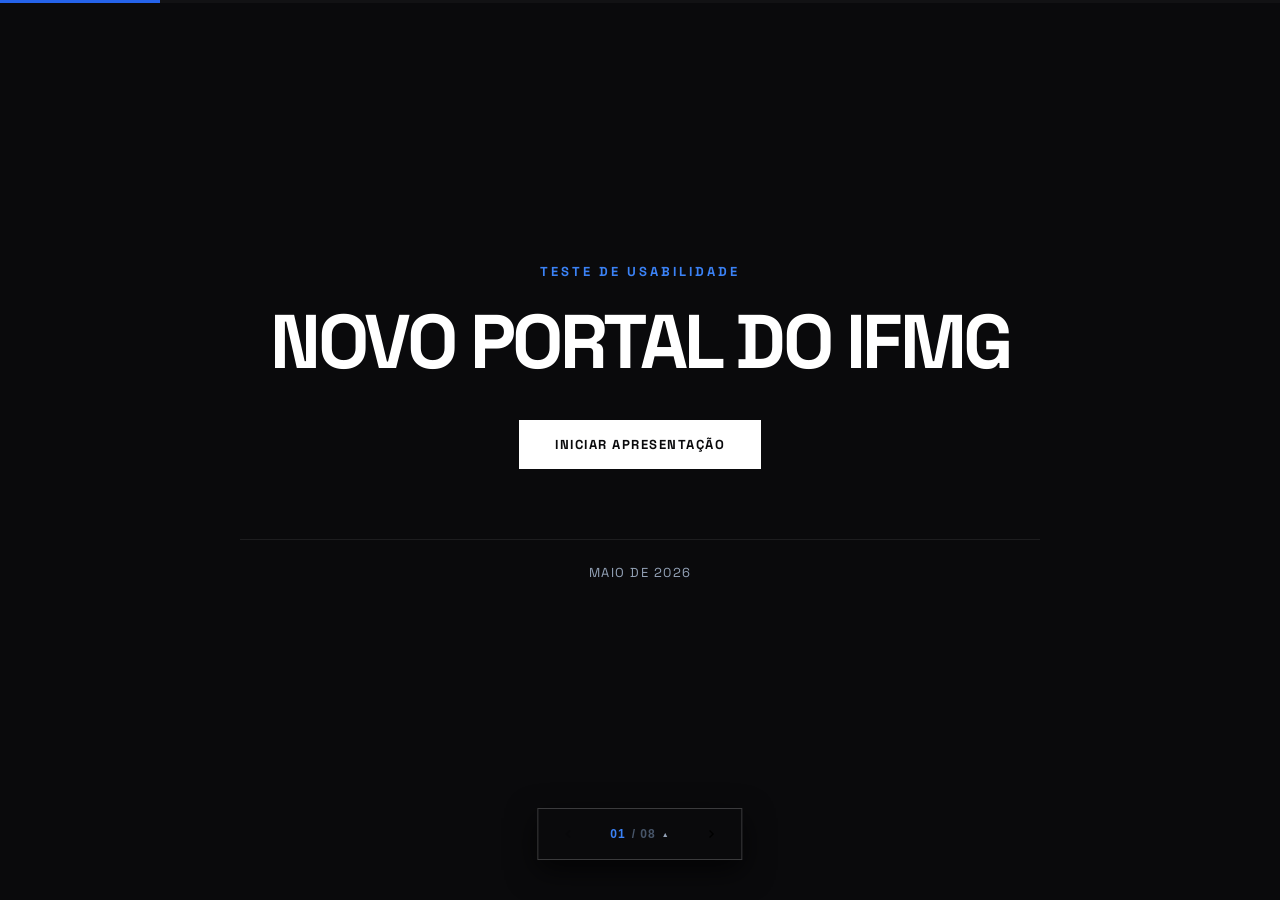
==== index.html @ 2d83eaee "feat: implement premium centered swiss style presentation layout" ====
<!DOCTYPE html>
<html lang="pt-BR">
<head>
  <meta charset="UTF-8">
  <meta name="viewport" content="width=device-width, initial-scale=1.0">
  <title>Apresentação: Teste de usabilidade - Portal IFMG</title>
  <link rel="stylesheet" href="styles.css">
</head>
<body>

  <!-- Background Decorative (Hidden in CSS but kept for DOM compatibility) -->
  <div class="aurora-bg">
    <div class="aurora-blob blob-1"></div>
    <div class="aurora-blob blob-2"></div>
  </div>

  <!-- Progress Bar at top window border -->
  <div class="progress-container">
    <div class="progress-bar" id="progress-bar"></div>
  </div>

  <!-- Slides Viewport Container -->
  <main class="presentation-viewport" id="workspace-container">

    <!-- SLIDE 1: CAPA -->
    <section class="slide-card slide-cover active" data-slide="1">
      <div class="slide-inner-content">
        <div class="cover-badge">TESTE DE USABILIDADE</div>
        <h1 class="cover-title">NOVO PORTAL DO IFMG</h1>
        
        <div style="margin-bottom: 10px;">
          <button class="btn btn-primary" id="start-btn">Iniciar apresentação</button>
        </div>

        <div class="cover-meta">
          <div class="cover-meta-item">MAIO DE 2026</div>
        </div>
      </div>
    </section>

    <!-- SLIDE 2: POR QUE ESTAMOS FAZENDO ISSO? (MOTIVAÇÃO E DADOS DE BUSCA) -->
    <section class="slide-card" data-slide="2">
      <div class="slide-inner-content">
        <div class="slide-section-tag">01 / Motivação e dados de busca</div>
        <div class="slide-header">
          <h2 class="slide-title">Por que estamos fazendo isso?</h2>
          <p class="slide-subtitle">Os dados analíticos que sinalizam a necessidade urgente de teste e redesenho.</p>
        </div>
        
        <div class="slide-content-body">
          <p class="lead">O portal atual apresenta gargalos de usabilidade que dificultam a localização de serviços operacionais básicos pelos servidores:</p>
          
          <!-- Swiss-style typographic layout for key metrics (huge text numbers) -->
          <div class="chart-container">
            <div class="chart-bar-row">
              <span class="chart-label">Rejeição em buscas (/@@search)</span>
              <div class="chart-bar-wrapper">
                <div class="chart-bar" style="width: 95%;"></div>
              </div>
              <span class="chart-value">95.0%</span>
            </div>

            <div class="chart-bar-row">
              <span class="chart-label">Tráfego de busca interna</span>
              <div class="chart-bar-wrapper">
                <div class="chart-bar" style="width: 10.7%;"></div>
              </div>
              <span class="chart-value">10.7%</span>
            </div>

            <div class="chart-bar-row">
              <span class="chart-label">Share de notícias (poluição da home)</span>
              <div class="chart-bar-wrapper">
                <div class="chart-bar" style="width: 29.6%;"></div>
              </div>
              <span class="chart-value">29.6%</span>
            </div>
          </div>

          <div class="notion-callout theme-blue">
            <div class="callout-text">
              <strong>Indicadores críticos:</strong> O alto tráfego de busca interna (<span class="highlight-blue">10,7%</span>) revela que o menu falha em guiar o usuário. A rejeição drástica nos resultados (<span class="highlight-green">95,0%</span>) aponta que a pesquisa interna não resolve o problema, obrigando servidores a <span class="highlight-green">sobrecarregar o suporte</span> telefônico e e-mail da DGP e DTI por links básicos.
            </div>
          </div>
        </div>
      </div>
    </section>

    <!-- SLIDE 3: DEMANDAS REAIS DE ACESSO -->
    <section class="slide-card" data-slide="3">
      <div class="slide-inner-content">
        <div class="slide-section-tag">02 / Demandas dos servidores</div>
        <div class="slide-header">
          <h2 class="slide-title">O que os servidores mais buscam?</h2>
          <p class="slide-subtitle">Os dados reais de tráfego que justificam as tarefas priorizadas no teste de usabilidade.</p>
        </div>
        
        <div class="slide-content-body">
          <div class="slide-grid-3">
            <!-- Col 1: Lead details -->
            <div class="grid-col-lead">
              <h3 class="lead-section-title">Demanda Operacional</h3>
              <p class="lead-text">
                O tráfego de servidores no portal atual é concentrado em pautas burocráticas e rotinas de trabalho. O teste foca em encurtar esses caminhos.
              </p>
            </div>
            
            <!-- Col 2: PROGEP Metric -->
            <div class="notion-card theme-blue">
              <span class="card-metric">56k</span>
              <h3 class="card-title">2.1 / Editais e remoções (PROGEP)</h3>
              <p class="card-desc">
                Editais de remoção e comunicados de concurso público lideram com folga as visualizações de páginas de interesse do servidor no portal atual (~56 mil acessos combinados).
              </p>
            </div>

            <!-- Col 3: Systems Metric -->
            <div class="notion-card theme-green">
              <span class="card-metric">23k</span>
              <h3 class="card-title">2.2 / Sistemas e Benefícios (SEI / DTI)</h3>
              <p class="card-desc">
                Volume expressivo de acessos diretos para links externos de trabalho como o SEI (~20 mil acessos), suporte DTI e benefícios como o Wellhub/Gympass (~3,5 mil acessos).
              </p>
            </div>
          </div>
        </div>
      </div>
    </section>

    <!-- SLIDE 4: FUNDAMENTOS CONCEITUAIS E METODOLOGIA -->
    <section class="slide-card" data-slide="4">
      <div class="slide-inner-content">
        <div class="slide-section-tag">03 / Fundamentos metodológicos</div>
        <div class="slide-header">
          <h2 class="slide-title">Fundamentos conceituais e segmentação</h2>
          <p class="slide-subtitle">Como os dados guiam a estratégia metodológica adotada no novo portal.</p>
        </div>
        
        <div class="slide-content-body">
          <div class="slide-grid">
            <div>
              <ul class="notion-list">
                <li>
                  <strong>Foco no uso desktop (<span class="highlight-blue">59,7%</span>):</strong> Ao contrário dos alunos, os servidores acessam o portal prioritariamente por computadores desktop (<span class="highlight-blue">59,7%</span>), o que justifica o teste concentrado neste layout.
                </li>
                <li>
                  <strong>Segmentação no início da jornada:</strong> Para eliminar o ruído visual gerado pelo feed cronológico de notícias (que polui a home), a nova arquitetura propõe <span class="highlight-green">segmentar o perfil do usuário</span> logo na tela inicial, filtrando os menus.
                </li>
                <li>
                  <strong>Técnica de pensar em voz alta:</strong> Coleta qualitativa baseada na verbalização em tempo real das expectativas do participante ao interagir com o menu do protótipo (<span class="highlight-blue">think aloud</span>).
                </li>
              </ul>
            </div>
            
            <!-- Swiss-style typographic column comparison chart -->
            <div class="segmentation-chart">
              <div class="segment-group">
                <h4>Acesso servidores</h4>
                <div class="segment-bars">
                  <div class="segment-bar-col">
                    <div class="segment-fill"></div>
                    <span class="segment-percent">59.7%</span>
                    <span class="segment-label">Desktop</span>
                  </div>
                  <div class="segment-bar-col">
                    <div class="segment-fill"></div>
                    <span class="segment-percent">39.6%</span>
                    <span class="segment-label">Mobile</span>
                  </div>
                </div>
              </div>
              
              <div class="segment-group">
                <h4>Acesso estudantes</h4>
                <div class="segment-bars">
                  <div class="segment-bar-col">
                    <div class="segment-fill"></div>
                    <span class="segment-percent">43.3%</span>
                    <span class="segment-label">Desktop</span>
                  </div>
                  <div class="segment-bar-col">
                    <div class="segment-fill"></div>
                    <span class="segment-percent">55.8%</span>
                    <span class="segment-label">Mobile</span>
                  </div>
                </div>
              </div>
            </div>
          </div>
        </div>
      </div>
    </section>

    <!-- SLIDE 5: ENVOLVIDOS E PERFIS DOS PARTICIPANTES -->
    <section class="slide-card" data-slide="5">
      <div class="slide-inner-content">
        <div class="slide-section-tag">04 / Parceria e perfis de teste</div>
        <div class="slide-header">
          <h2 class="slide-title">Envolvidos e perfis dos participantes</h2>
          <p class="slide-subtitle">Parceria institucional e a definição de quem valida a proposta de interface.</p>
        </div>
        
        <div class="slide-content-body">
          <div class="slide-grid-3">
            <!-- Col 1: Lead details -->
            <div class="grid-col-lead">
              <h3 class="lead-section-title">Amostra de Teste</h3>
              <p class="lead-text">
                Definição qualitativa baseada nas rotinas operacionais dos servidores do IFMG, assegurando a validação de tarefas críticas.
              </p>
            </div>
            
            <!-- Col 2: DTI + Comunicação partnership -->
            <div class="notion-card theme-blue">
              <h3 class="card-title">4.1 / Parceria: Comunicação e DTI</h3>
              <p class="card-desc">
                O projeto une a Diretoria de Comunicação (design de arquitetura, tom de voz e curadoria de conteúdo) e a Diretoria de Tecnologia da Informação (segurança, backend e integrações), garantindo viabilidade e inteligibilidade.
              </p>
              <span class="card-role-badge">Cooperação</span>
            </div>

            <!-- Col 3: Servers profiles -->
            <div class="notion-card theme-green">
              <h3 class="card-title">4.2 / Tarefas críticas avaliadas</h3>
              <p class="card-desc">
                Amostra de 5 a 8 servidores (docentes e TAEs) testando fluxos essenciais: consulta de contracheques e informe anual de rendimentos (DGP), editais de remoção, diários de classe no SUAP e chamados de infraestrutura da DTI.
              </p>
              <span class="card-role-badge">Perfil avaliado</span>
            </div>
          </div>
        </div>
      </div>
    </section>

    <!-- SLIDE 6: LIMITAÇÕES DO TESTE E PLATAFORMA -->
    <section class="slide-card" data-slide="6">
      <div class="slide-inner-content">
        <div class="slide-section-tag">05 / Limitações e escopo técnico</div>
        <div class="slide-header">
          <h2 class="slide-title">Limitações do teste e plataforma</h2>
          <p class="slide-subtitle">Alinhamento técnico sobre as restrições da implantação do novo portal.</p>
        </div>
        
        <div class="slide-content-body">
          <div class="slide-grid-3">
            <!-- Col 1: Lead details -->
            <div class="grid-col-lead">
              <h3 class="lead-section-title">Escopo Qualitativo</h3>
              <p class="lead-text">
                A amostra de 5 a 8 participantes foca em detectar atritos de uso estruturais no menu. Ela não busca relevância estatística, e o público estudantil ou externo será testado em rodadas separadas.
              </p>
            </div>
            
            <!-- Col 2: IFRN limitation -->
            <div class="notion-card theme-blue">
              <h3 class="card-title">5.1 / Alinhamento ao sistema IFRN</h3>
              <p class="card-desc">
                O novo site utiliza a base de layout desenvolvida pelo IFRN (mesmo time do SUAP). Como premissa técnica, devemos manter o alinhamento com as atualizações deles, o que restringe a criação livre de componentes personalizados.
              </p>
            </div>

            <!-- Col 3: Third party integration -->
            <div class="notion-card theme-green">
              <h3 class="card-title">5.2 / Integrações (SUAP e SEI)</h3>
              <p class="card-desc">
                Não temos gerência para alterar o design ou fluxos de trabalho do SUAP ou do SEI. O teste limita-se a validar a clareza e rapidez do portal em direcionar o usuário a esses sistemas externos de trabalho.
              </p>
            </div>
          </div>
        </div>
      </div>
    </section>

    <!-- SLIDE 7: ESTRATÉGIA DE LANÇAMENTO E TRANSIÇÃO -->
    <section class="slide-card" data-slide="7">
      <div class="slide-inner-content">
        <div class="slide-section-tag">06 / Planejamento e lançamento</div>
        <div class="slide-header">
          <h2 class="slide-title">Perspectiva de lançamento e transição</h2>
          <p class="slide-subtitle">A estratégia estruturada de testes sucessivos e gestão de conteúdo para o portal.</p>
        </div>
        
        <div class="slide-content-body">
          <div class="slide-grid-3">
            <!-- Col 1: Lead details -->
            <div class="grid-col-lead">
              <h3 class="lead-section-title">Transição Segura</h3>
              <p class="lead-text">
                O foco reside na qualidade da estrutura de informação. Garantiremos que a nova arquitetura esteja robusta antes da publicação oficial.
              </p>
            </div>
            
            <!-- Col 2: January launch & content population -->
            <div class="notion-card theme-blue">
              <h3 class="card-title">6.1 / Previsão: Janeiro do próximo ano</h3>
              <p class="card-desc">
                Prevemos o lançamento oficial do novo portal para janeiro do próximo ano. Até lá, daremos tempo necessário para que cada setor e área da instituição alimente suas próprias páginas no CMS, garantindo a gestão de mudança.
              </p>
            </div>

            <!-- Col 3: Other target audiences -->
            <div class="notion-card theme-green">
              <h3 class="card-title">6.2 / Próximas rodadas de teste</h3>
              <p class="card-desc">
                A etapa com servidores é apenas a primeira. Realizaremos testes de usabilidade adicionais com outros perfis críticos de usuários, incluindo estudantes, candidatos buscando entrar no IFMG (ingressantes) e a comunidade externa.
              </p>
            </div>
          </div>
        </div>
      </div>
    </section>

    <!-- SLIDE 8: VAMOS COMEÇAR? -->
    <section class="slide-card" data-slide="8">
      <div class="slide-inner-content">
        <div class="slide-section-tag">07 / Início do teste</div>
        <div class="slide-header">
          <h2 class="slide-title">Vamos começar?</h2>
          <p class="slide-subtitle">Espaço aberto para esclarecer dúvidas antes de iniciarmos as tarefas no protótipo.</p>
        </div>
        
        <div class="slide-content-body">
          <div class="slide-grid-3">
            <!-- Col 1: Lead details -->
            <div class="grid-col-lead">
              <h3 class="lead-section-title">Preparação Final</h3>
              <p class="lead-text">
                Com o alinhamento metodológico concluído, estamos prontos para transicionar da teoria para a simulação prática com o novo site.
              </p>
            </div>
            
            <!-- Col 2: Open for questions -->
            <div class="notion-card theme-blue">
              <h3 class="card-title">7.1 / Alguma dúvida?</h3>
              <p class="card-desc">
                Antes de abrirmos a tela e darmos início ao roteiro de uso, há alguma pergunta sobre a dinâmica do teste, o protótipo, a gravação da sessão ou os objetivos do projeto?
              </p>
            </div>

            <!-- Col 3: Final reminders -->
            <div class="notion-card theme-green">
              <h3 class="card-title">7.2 / Lembretes importantes</h3>
              <p class="card-desc">
                Lembre-se de pensar em voz alta durante as tarefas. Qualquer obstáculo que você encontrar reflete um aspecto a ser melhorado na interface do portal, nunca uma falha sua.
              </p>
            </div>
          </div>
        </div>
      </div>
    </section>

  </main>

  <!-- Floating macOS-style Control Dock -->
  <div class="floating-dock">
    <button class="dock-btn" id="dock-prev-btn" disabled>
      <!-- Left Chevron Icon SVG -->
      <svg viewBox="0 0 24 24"><path d="M15.41 7.41L14 6l-6 6 6 6 1.41-1.41L10.83 12z"/></svg>
    </button>
    
    <div class="dock-indicator">
      <button class="dock-trigger" id="dock-trigger-btn">
        <span class="current-num" id="dock-current-num">01</span>
        <span class="total-num" id="dock-total-num">/ 08</span>
        <span class="arrow-indicator">▲</span>
      </button>
    </div>
    
    <button class="dock-btn" id="dock-next-btn">
      <!-- Right Chevron Icon SVG -->
      <svg viewBox="0 0 24 24"><path d="M10 6L8.59 7.41 13.17 12l-4.58 4.59L10 18l6-6z"/></svg>
    </button>

    <!-- Slide selection drawer inside the dock -->
    <div class="slides-dropdown" id="dock-dropdown-menu">
      <div class="dropdown-item active" data-target="0">
        <span class="item-title">Capa</span>
        <span class="item-num">01</span>
      </div>
      <div class="dropdown-item" data-target="1">
        <span class="item-title">Motivação e dados</span>
        <span class="item-num">02</span>
      </div>
      <div class="dropdown-item" data-target="2">
        <span class="item-title">Demandas dos servidores</span>
        <span class="item-num">03</span>
      </div>
      <div class="dropdown-item" data-target="3">
        <span class="item-title">Fundamentos conceituais</span>
        <span class="item-num">04</span>
      </div>
      <div class="dropdown-item" data-target="4">
        <span class="item-title">Envolvidos no projeto</span>
        <span class="item-num">05</span>
      </div>
      <div class="dropdown-item" data-target="5">
        <span class="item-title">Limitações do teste</span>
        <span class="item-num">06</span>
      </div>
      <div class="dropdown-item" data-target="6">
        <span class="item-title">Lançamento e transição</span>
        <span class="item-num">07</span>
      </div>
      <div class="dropdown-item" data-target="7">
        <span class="item-title">Dúvidas e início</span>
        <span class="item-num">08</span>
      </div>
    </div>
  </div>

  <script src="script.js"></script>
</body>
</html>
---- styles.css ----
@import url('https://fonts.googleapis.com/css2?family=Space+Grotesk:wght@300;400;500;600;700;900&display=swap');

:root {
  /* Canvas & Surface */
  --notion-canvas: #0a0a0c;
  --notion-hairline: rgba(255, 255, 255, 0.08);
  --notion-hairline-strong: rgba(255, 255, 255, 0.2);
  
  /* Text Neutrals */
  --notion-ink: #ffffff;
  --notion-charcoal: #f1f5f9;
  --notion-slate: #94a3b8;
  --notion-steel: #475569;
  
  /* COLOR 1: Cobalt Blue (Swiss Brand) */
  --color-blue: #2563eb;
  --color-blue-hover: #3b82f6;
  --color-blue-tint-text: #60a5fa;
  
  /* COLOR 2: Emerald Green (Swiss Metric) */
  --color-green: #059669;
  --color-green-hover: #10b981;
  --color-green-tint-text: #34d399;
}

* {
  box-sizing: border-box;
  margin: 0;
  padding: 0;
}

body {
  font-family: 'Space Grotesk', -apple-system, BlinkMacSystemFont, sans-serif;
  color: var(--notion-charcoal);
  background-color: var(--notion-canvas);
  height: 100vh;
  width: 100vw;
  overflow: hidden;
  position: relative;
  display: flex;
  flex-direction: column;
}

/* Header bar - Swiss Grid style */
.top-navigation {
  height: 60px;
  border-bottom: 1px solid var(--notion-hairline);
  display: flex;
  align-items: center;
  justify-content: space-between;
  padding: 0 40px;
  background-color: var(--notion-canvas);
  z-index: 10;
  flex-shrink: 0;
}

.nav-left {
  display: flex;
  align-items: center;
  gap: 12px;
}

.nav-title-path {
  font-size: 12px;
  font-weight: 700;
  text-transform: uppercase;
  letter-spacing: 1.5px;
  color: var(--notion-slate);
  display: flex;
  align-items: center;
  gap: 8px;
  user-select: none;
}

.nav-title-path span.current {
  color: var(--notion-ink);
}

.nav-right {
  font-size: 11px;
  text-transform: uppercase;
  letter-spacing: 1px;
  color: var(--notion-steel);
}

/* Progress bar (Flat, no gradients, clean blue) */
.progress-container {
  height: 3px;
  width: 100%;
  background-color: rgba(255, 255, 255, 0.03);
  position: relative;
  z-index: 10;
  flex-shrink: 0;
}

.progress-bar {
  height: 100%;
  width: 0%;
  background-color: var(--color-blue);
  transition: width 0.4s cubic-bezier(0.4, 0, 0.2, 1);
}

/* Immersive Slides Architecture */
.presentation-viewport {
  position: relative;
  width: 100%;
  flex-grow: 1;
  z-index: 2;
  overflow: hidden;
}

/* Center-aligned slides (Vertical and Horizontal) */
.slide-card {
  position: absolute;
  top: 0;
  left: 0;
  width: 100%;
  height: 100%;
  display: none;
  opacity: 0;
  padding: 60px 80px 120px 80px; /* Generous breathing room */
  flex-direction: column;
  justify-content: center; /* Center vertically */
  align-items: center; /* Center horizontally */
  transition: opacity 0.25s ease-in-out;
}

.slide-card.active {
  display: flex;
  opacity: 1;
}

/* Content wrapper (uses natural max-content height to allow true vertical centering) */
.slide-inner-content {
  width: 100%;
  max-width: 1080px; /* Wider content space */
  display: flex;
  flex-direction: column;
  height: auto; /* Natural height to center vertically */
}

/* Slide Section Index Tag (e.g. 02 / MOTIVAÇÃO) */
.slide-section-tag {
  font-size: 11px;
  font-weight: 700;
  letter-spacing: 2px;
  text-transform: uppercase;
  color: var(--color-blue-hover);
  margin-bottom: 12px;
}

/* Cover Slide - Centered, large typographic title, high contrast */
.slide-card.slide-cover .slide-inner-content {
  align-items: center;
  text-align: center;
}

.cover-badge {
  font-size: 13px;
  font-weight: 700;
  text-transform: uppercase;
  letter-spacing: 3px;
  color: var(--color-blue-hover);
  margin-bottom: 24px;
}

.cover-title {
  font-size: 76px; /* Enlarged for massive Bauhaus impact */
  font-weight: 900;
  color: var(--notion-ink);
  letter-spacing: -3.5px;
  line-height: 1.0;
  margin-bottom: 40px;
  max-width: 960px;
  text-transform: uppercase;
}

/* Flat sharp rectangle button - Swiss brand */
.btn-primary {
  background-color: var(--notion-ink);
  color: var(--notion-canvas);
  border: none;
  font-size: 13px;
  font-weight: 800;
  text-transform: uppercase;
  letter-spacing: 1.5px;
  padding: 16px 36px;
  border-radius: 0px; /* Sharp corners */
  cursor: pointer;
  transition: background-color 0.2s, transform 0.2s;
  font-family: inherit;
}

.btn-primary:hover {
  background-color: var(--color-blue-hover);
  color: var(--notion-ink);
}

.btn-primary:active {
  transform: translateY(1px);
}

.cover-meta {
  display: flex;
  gap: 40px;
  font-size: 13px;
  text-transform: uppercase;
  letter-spacing: 1.5px;
  color: var(--notion-slate);
  border-top: 1px solid var(--notion-hairline);
  padding-top: 24px;
  width: 100%;
  max-width: 800px;
  justify-content: center; /* Center-aligned date footer */
  margin-top: 60px;
}

.cover-meta-item {
  position: relative;
}

/* Slide Header styles */
.slide-header {
  margin-bottom: 36px;
  border-bottom: 1px solid var(--notion-hairline);
  padding-bottom: 16px;
  width: 100%;
}

.slide-title {
  font-size: 38px;
  font-weight: 900;
  letter-spacing: -1.5px;
  color: var(--notion-ink);
  line-height: 1.15;
}

.slide-subtitle {
  font-size: 14px;
  color: var(--notion-slate);
  margin-top: 8px;
  line-height: 1.5;
}

.slide-content-body {
  display: flex;
  flex-direction: column;
  width: 100%;
}

/* Typography elements */
p.lead {
  font-size: 16px;
  line-height: 1.6;
  color: var(--notion-charcoal);
  margin-bottom: 28px;
  max-width: 720px;
}

ul.notion-list {
  list-style: none;
  display: flex;
  flex-direction: column;
  gap: 16px;
  max-width: 720px;
}

ul.notion-list li {
  font-size: 14px;
  line-height: 1.6;
  color: var(--notion-charcoal);
  position: relative;
  padding-left: 20px;
}

ul.notion-list li::before {
  content: "—";
  color: var(--color-blue-hover);
  position: absolute;
  left: 0;
  font-weight: 700;
}

/* Swiss Highlighter Accents (No background box, just clean underlines or color text) */
.highlight-blue {
  color: var(--color-blue-tint-text);
  font-weight: 700;
  border-bottom: 2px solid var(--color-blue);
  padding-bottom: 1px;
}

.highlight-green {
  color: var(--color-green-tint-text);
  font-weight: 700;
  border-bottom: 2px solid var(--color-green);
  padding-bottom: 1px;
}

/* Asymmetric Grid Layouts */
.slide-grid {
  display: grid;
  grid-template-columns: 1fr 1fr;
  gap: 60px;
  width: 100%;
}

/* 3-Column German/Swiss Typographic Grid (Otl Aicher style) */
.slide-grid-3 {
  display: grid;
  grid-template-columns: 1fr 1.3fr 1.3fr;
  gap: 48px;
  width: 100%;
  align-items: start;
}

.grid-col-lead {
  display: flex;
  flex-direction: column;
  gap: 16px;
}

.grid-col-lead .lead-section-title {
  font-size: 20px;
  font-weight: 800;
  text-transform: uppercase;
  letter-spacing: 1px;
  color: var(--notion-ink);
}

.grid-col-lead .lead-text {
  font-size: 14px;
  line-height: 1.6;
  color: var(--notion-slate);
}

/* Swiss Columns - Borderless typographic layout */
.notion-card {
  background: transparent;
  border: none;
  border-radius: 0;
  padding: 0;
  display: flex;
  flex-direction: column;
  gap: 16px;
  position: relative;
}

.notion-card .card-metric {
  font-size: 56px;
  font-weight: 900;
  letter-spacing: -2.5px;
  line-height: 1.0;
  margin-bottom: -4px;
  font-family: 'Space Grotesk', sans-serif;
}
.notion-card.theme-blue .card-metric {
  color: var(--color-blue-hover);
}
.notion-card.theme-green .card-metric {
  color: var(--color-green-hover);
}

/* A simple colored bar at the top of the columns to anchor them (Swiss style) */
.notion-card.theme-blue::before {
  content: "";
  display: block;
  width: 40px;
  height: 4px;
  background-color: var(--color-blue);
  margin-bottom: 8px;
}

.notion-card.theme-green::before {
  content: "";
  display: block;
  width: 40px;
  height: 4px;
  background-color: var(--color-green);
  margin-bottom: 8px;
}

.notion-card .card-title {
  color: var(--notion-ink);
  font-size: 18px;
  font-weight: 800;
  letter-spacing: -0.5px;
  line-height: 1.3;
}

.notion-card .card-desc {
  font-size: 14px;
  line-height: 1.6;
  color: var(--notion-slate);
}

.notion-card .card-role-badge {
  align-self: flex-start;
  padding: 0;
  font-size: 11px;
  font-weight: 700;
  text-transform: uppercase;
  letter-spacing: 1px;
  margin-top: 12px;
  background: transparent;
}

.notion-card.theme-blue .card-role-badge { color: var(--color-blue-hover); }
.notion-card.theme-green .card-role-badge { color: var(--color-green-hover); }

/* Swiss Notice block (replaces Callouts) */
.notion-callout {
  display: flex;
  gap: 16px;
  padding: 20px 0;
  background-color: transparent;
  border: none;
  margin-top: 36px;
  width: 100%;
}

.notion-callout.theme-blue {
  border-top: 2px solid var(--color-blue);
}

.notion-callout.theme-green {
  border-top: 2px solid var(--color-green);
}

.callout-text {
  font-size: 13.5px;
  line-height: 1.6;
  color: var(--notion-slate);
}

/* Giant Typographic Statistics Layout (Swiss/German Editorial) */
.chart-container {
  display: grid;
  grid-template-columns: 1fr 1fr 1fr; /* 3 columns */
  gap: 40px;
  width: 100%;
  margin-top: 20px;
  margin-bottom: 20px;
}

.chart-bar-row {
  display: flex;
  flex-direction: column;
  align-items: flex-start;
  gap: 12px;
}

/* Hide standard bar elements in Swiss layout */
.chart-bar-wrapper {
  display: none;
}

.chart-label {
  width: 100%;
  font-size: 12px;
  font-weight: 700;
  text-transform: uppercase;
  letter-spacing: 1px;
  color: var(--notion-steel);
  line-height: 1.4;
  order: 2; /* Label goes below number */
}

/* Giant Bold Number */
.chart-value {
  font-size: 72px; /* Huge text */
  font-weight: 900;
  letter-spacing: -3px;
  line-height: 1.0;
  text-align: left;
  width: auto;
  order: 1; /* Number on top */
}

.chart-bar-row:nth-child(1) .chart-value { color: var(--color-blue-hover); }
.chart-bar-row:nth-child(2) .chart-value { color: var(--color-green-hover); }
.chart-bar-row:nth-child(3) .chart-value { color: var(--notion-ink); }

/* Vertical Column Chart Redesign */
.segmentation-chart {
  display: grid;
  grid-template-columns: 1fr 1fr;
  gap: 40px;
  background: transparent;
  border: none;
  padding: 0;
}

.segment-group {
  display: flex;
  flex-direction: column;
  align-items: flex-start;
  gap: 20px;
  border-top: 2px solid var(--notion-hairline);
  padding-top: 16px;
}

.segment-group h4 {
  font-size: 12px;
  font-weight: 800;
  text-transform: uppercase;
  letter-spacing: 1.5px;
  color: var(--notion-ink);
}

.segment-bars {
  display: flex;
  flex-direction: column;
  gap: 16px;
  height: auto;
  align-items: flex-start;
  width: 100%;
  border-bottom: none;
  padding-bottom: 0;
}

.segment-bar-col {
  display: flex;
  flex-direction: row; /* Horizontal text alignment */
  align-items: baseline;
  gap: 12px;
  width: 100%;
  height: auto;
  justify-content: flex-start;
}

/* Hide columns fill */
.segment-fill {
  display: none;
}

.segment-percent {
  font-size: 32px;
  font-weight: 900;
  letter-spacing: -1px;
  line-height: 1.0;
  width: 100px;
}

.segment-bar-col:nth-child(1) .segment-percent { color: var(--color-blue-hover); }
.segment-bar-col:nth-child(2) .segment-percent { color: var(--color-green-hover); }

.segment-label {
  font-size: 12px;
  font-weight: 700;
  text-transform: uppercase;
  letter-spacing: 1px;
  color: var(--notion-slate);
}

/* Floating Pill-Dock - Sharp Rectangle style */
.floating-dock {
  position: fixed;
  bottom: 40px;
  left: 50%;
  transform: translateX(-50%);
  height: 52px;
  padding: 0 12px;
  background-color: var(--notion-canvas);
  border: 1px solid var(--notion-hairline-strong);
  border-radius: 0px; /* Sharp corners */
  backdrop-filter: none;
  display: flex;
  align-items: center;
  gap: 4px;
  z-index: 1000;
  box-shadow: 0 10px 30px rgba(0, 0, 0, 0.7);
}

.dock-btn {
  width: 36px;
  height: 36px;
  border-radius: 0px; /* Sharp corners */
  border: none;
  background: transparent;
  color: var(--notion-slate);
  cursor: pointer;
  display: flex;
  align-items: center;
  justify-content: center;
  transition: background-color 0.15s;
}

.dock-btn:hover:not(:disabled) {
  background: rgba(255, 255, 255, 0.05);
  color: var(--notion-ink);
}

.dock-btn:disabled {
  opacity: 0.15;
}

.dock-btn svg {
  width: 16px;
  height: 16px;
}

.dock-indicator {
  padding: 0 8px;
}

.dock-trigger {
  font-size: 12px;
  font-weight: 800;
  letter-spacing: 1px;
  text-transform: uppercase;
  color: var(--notion-ink);
  background: transparent;
  border: none;
  cursor: pointer;
  padding: 6px 12px;
  border-radius: 0px;
  display: flex;
  align-items: center;
  gap: 6px;
}

.dock-trigger:hover {
  background: rgba(255, 255, 255, 0.05);
}

.dock-trigger .current-num { color: var(--color-blue-hover); }
.dock-trigger .total-num { color: var(--notion-steel); }

.dock-trigger .arrow-indicator {
  font-size: 7px;
  color: var(--notion-slate);
}

/* Floating Dropdown - Sharp corners */
.slides-dropdown {
  position: absolute;
  bottom: 68px;
  left: 50%;
  transform: translateX(-50%);
  background-color: var(--notion-canvas);
  border: 1px solid var(--notion-hairline-strong);
  border-radius: 0px;
  padding: 4px 0;
  min-width: 220px;
  box-shadow: rgba(0, 0, 0, 0.8) 0px 10px 30px;
  z-index: 2000;
  display: none;
}

.slides-dropdown.open {
  display: block;
}

.dropdown-item {
  padding: 10px 16px;
  font-size: 11px;
  text-transform: uppercase;
  letter-spacing: 1px;
  color: var(--notion-slate);
  cursor: pointer;
  display: flex;
  justify-content: space-between;
  align-items: center;
}

.dropdown-item:hover {
  background-color: rgba(255, 255, 255, 0.05);
  color: var(--notion-ink);
}

.dropdown-item.active {
  background-color: rgba(37, 99, 235, 0.15);
  color: var(--color-blue-hover);
  font-weight: 800;
}

.dropdown-item .item-num {
  font-size: 10px;
  color: var(--notion-steel);
}

/* Hide auroras blobs in Swiss style */
.aurora-bg {
  display: none;
}

/* Responsive adjustments */
@media (max-width: 768px) {
  .slide-card {
    padding: 30px 24px 90px 24px;
  }
  
  .cover-title {
    font-size: 34px;
    letter-spacing: -1.5px;
  }
  
  .slide-title {
    font-size: 26px;
  }
  
  .slide-grid {
    grid-template-columns: 1fr;
    gap: 24px;
  }
  
  .slide-grid-3 {
    grid-template-columns: 1fr;
    gap: 24px;
  }
  
  .chart-container {
    grid-template-columns: 1fr;
    gap: 20px;
  }
  
  .segmentation-chart {
    grid-template-columns: 1fr;
    gap: 20px;
  }
}
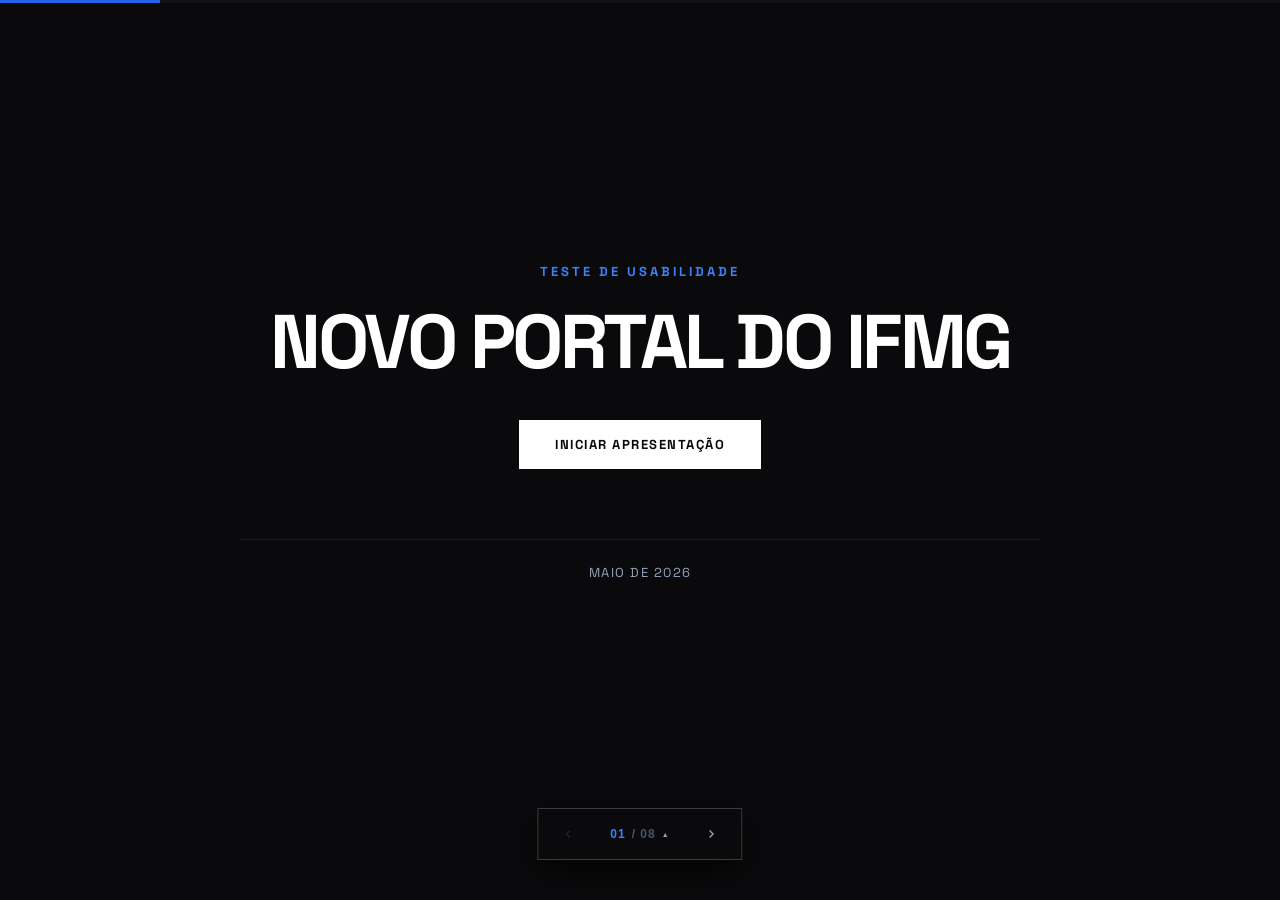
==== commit 8e8c5f7c: "content: remove suap and dti tasks from slide 5" ====
--- a/index.html
+++ b/index.html
@@ -223,7 +223,7 @@
             <div class="notion-card theme-green">
               <h3 class="card-title">4.2 / Tarefas críticas avaliadas</h3>
               <p class="card-desc">
-                Amostra de 5 a 8 servidores (docentes e TAEs) testando fluxos essenciais: consulta de contracheques e informe anual de rendimentos (DGP), editais de remoção, diários de classe no SUAP e chamados de infraestrutura da DTI.
+                Amostra de 5 a 8 servidores (docentes e TAEs) testando fluxos essenciais: consulta de contracheques e informe anual de rendimentos (DGP) e editais de remoção.
               </p>
               <span class="card-role-badge">Perfil avaliado</span>
             </div>
--- a/styles.css
+++ b/styles.css
@@ -597,6 +597,7 @@
 .dock-btn svg {
   width: 16px;
   height: 16px;
+  fill: currentColor;
 }
 
 .dock-indicator {
